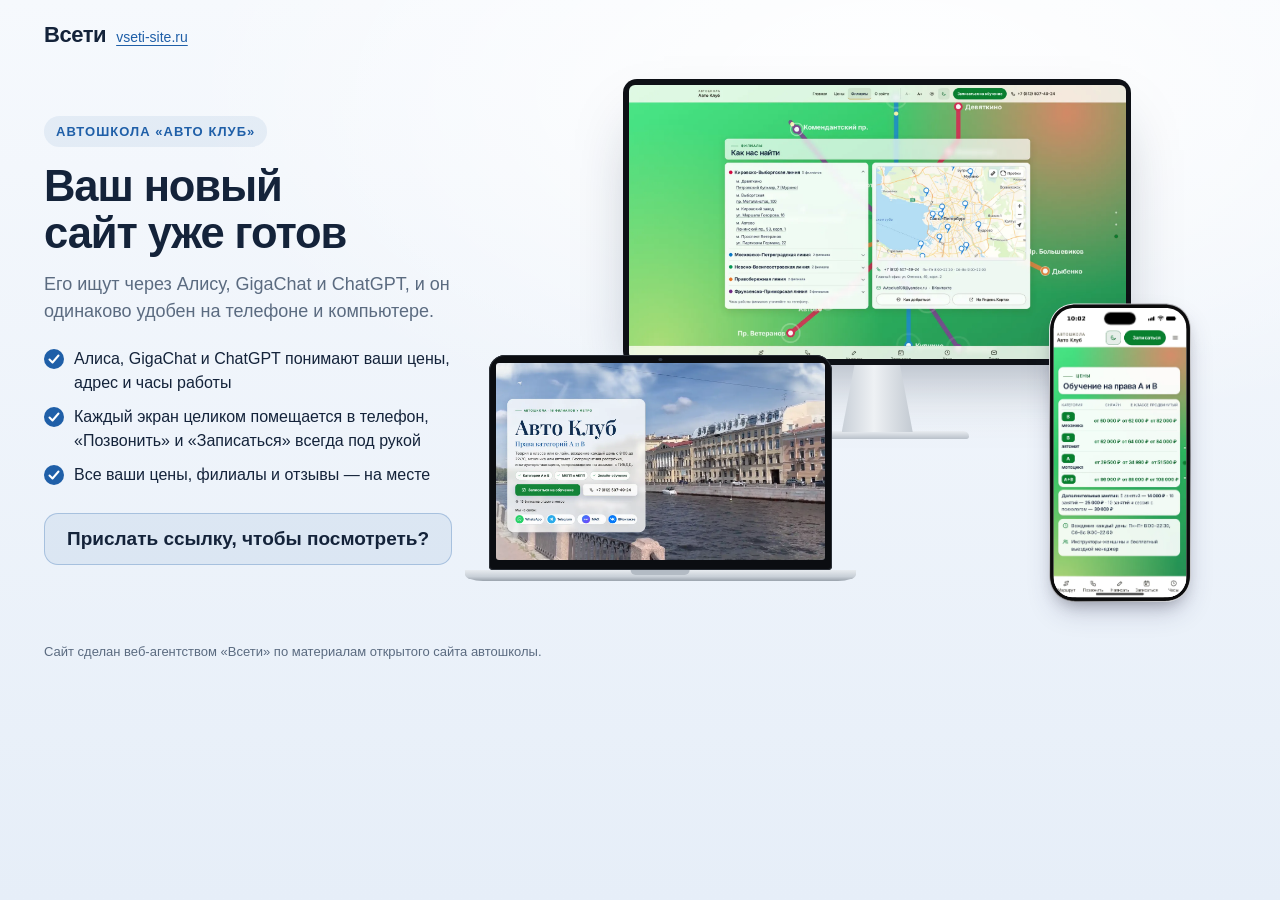
==== vitrina/index.html @ 93434e1e "Автошкола «Авто Клуб»: этап 1 — главная, цены, филиалы у метро (яркая версия)" ====
<!doctype html>
<html lang="ru">
<head>
<meta charset="utf-8">
<meta name="viewport" content="width=device-width, initial-scale=1">
<meta name="robots" content="noindex, nofollow">
<title>Новый сайт автошколы «Авто Клуб» — веб-агентство «Всети»</title>
<style>
@layer stageshow{:where(.ss-phone){position:relative}.ss-phone{flex-shrink:0;box-shadow:0 calc(var(--ps) * 40) calc(var(--ps) * 80) calc(var(--ps) * -16) #32325d40,0 calc(var(--ps) * 24) calc(var(--ps) * 48) calc(var(--ps) * -24) #0000004d}.ss-phone__glass{height:100%}.ss-phone__window{position:relative;overflow:hidden;isolation:isolate}.ss-phone:is([data-frame=pro],[data-frame=silver],[data-frame=bezel],[data-frame=clay],[data-frame=outline],[data-frame=bare]){--ss-phone-glass: #0b0b0c;--ss-phone-rim: #2c2c2d;--ss-phone-seam: #e0dfdc;--ss-phone-line: var(--ss-text-faint, #9a9a9d);background:none}.ss-phone__bands{position:absolute;inset:0;overflow:visible;pointer-events:none}.ss-phone:is([data-frame=pro],[data-frame=silver],[data-frame=bezel],[data-frame=clay],[data-frame=outline]) .ss-phone__glass{position:relative}.ss-phone[data-frame=pro]{--ss-phone-band-1: #e3e3e6;--ss-phone-band-2: #9a9ba0;--ss-phone-band-3: #cfd0d4;--ss-phone-band-4: #85868b;--ss-phone-band-5: #c9cacd}.ss-stage[data-theme=dark] .ss-phone[data-frame=pro],.ss-stage[data-theme=glass] .ss-phone[data-frame=pro][data-dark]{--ss-phone-band-1: #5b5c61;--ss-phone-band-2: #2b2c2f;--ss-phone-band-3: #48494d;--ss-phone-band-4: #232427;--ss-phone-band-5: #404145}.ss-phone[data-frame=silver]{--ss-phone-band-1: #f4f4f6;--ss-phone-band-2: #c9cacf;--ss-phone-band-3: #eeeef1;--ss-phone-band-4: #b9babf;--ss-phone-band-5: #e6e6ea}.ss-phone[data-frame=bezel]{--ss-phone-glass: #111113}.ss-phone[data-frame=clay]{--ss-phone-clay-top: color-mix(in srgb, var(--ss-phone-clay, #ecebe8), #fff 45%);--ss-phone-clay-bottom: color-mix(in srgb, var(--ss-phone-clay, #ecebe8), #000 6%);box-shadow:0 calc(var(--ps) * 30) calc(var(--ps) * 60) calc(var(--ps) * -12) #32325d33,0 calc(var(--ps) * 16) calc(var(--ps) * 32) calc(var(--ps) * -16) #00000029}.ss-stage[data-theme=dark] .ss-phone[data-frame=clay]{--ss-phone-clay-top: color-mix(in srgb, var(--ss-phone-clay, #2a2a2e), #fff 6%);--ss-phone-clay-bottom: var(--ss-phone-clay, #2a2a2e);--ss-phone-seam: #333338}.ss-phone[data-frame=outline]{box-shadow:none}.ss-stage[data-theme=blueprint] .ss-phone[data-frame=outline]{--ss-phone-line: var(--ss-line)}.ss-phone:not([data-frame=android],[data-frame=soft]) .ss-phone__status{height:62px;padding:0}.ss-phone:not([data-frame=android],[data-frame=soft]) .ss-phone__time{position:absolute;top:21.5px;left:0;width:138.5px;line-height:22px;text-align:center}.ss-phone:not([data-frame=android],[data-frame=soft]) .ss-phone__glyphs{position:absolute;top:25.33px;left:285.25px;align-items:flex-start;gap:8px}.ss-phone:not([data-frame=android],[data-frame=soft]) .ss-phone__signal{margin-top:1px}.ss-phone:not([data-frame=android],[data-frame=soft]) .ss-phone__battery{margin-top:.33px}.ss-phone[data-frame=photo]{position:relative;background:none}.ss-phone__photo{position:absolute;z-index:4;background:var(--ss-phone-photo-light, none) center / 100% 100% no-repeat;pointer-events:none}.ss-stage[data-theme=dark] .ss-phone__photo,.ss-phone[data-dark] .ss-phone__photo{background-image:var(--ss-phone-photo-dark, var(--ss-phone-photo-light, none))}.ss-phone[data-frame=android]{background:linear-gradient(150deg,#3a3b3f,#1d1e21 40%,#2f3034 70%,#1a1b1e)}.ss-phone[data-frame=android] .ss-phone__glass{background:#050505}.ss-phone[data-frame=android] .ss-phone__island{top:14px;width:24px;height:24px;border-radius:50%}.ss-phone[data-frame=android] .ss-phone__status{height:48px;padding:0 26px}.ss-phone[data-frame=android] .ss-phone__time{font-family:system-ui,sans-serif;font-size:15px;font-weight:500}.ss-phone[data-frame=android] .ss-phone__content[data-status]{padding-top:48px}.ss-phone[data-frame=android] .ss-phone__home{width:108px;height:4px}.ss-phone[data-frame=soft]{box-shadow:0 0 0 calc(var(--ps) * 1.5) #0a25400d,0 calc(var(--ps) * 30) calc(var(--ps) * 60) calc(var(--ps) * -12) #32325d2e,0 calc(var(--ps) * 18) calc(var(--ps) * 36) calc(var(--ps) * -18) #0000001f}.ss-phone[data-frame=soft] .ss-phone__glass{background:#f6f9fc;box-shadow:inset 0 calc(var(--ps) * -2.9) calc(var(--ps) * 7.2) #0a254038}.ss-stage[data-theme=dark] .ss-phone[data-frame=soft] .ss-phone__glass{background:#1c2433;box-shadow:inset 0 calc(var(--ps) * -2.9) calc(var(--ps) * 7.2) #00000073}.ss-phone__screen{--pt: 1px;position:absolute;top:0;left:0;display:flex;flex-direction:column;overflow:hidden;background:#fff;color:#000;font-family:-apple-system,system-ui,sans-serif;font-size:15px;letter-spacing:-.015em;transform-origin:0 0;-webkit-font-smoothing:antialiased}.ss-phone[data-dark] .ss-phone__screen{background:#000;color:#fff}.ss-phone__status{position:absolute;top:0;right:0;left:0;z-index:2;display:flex;align-items:center;justify-content:space-between;height:54px;padding:0 34px 0 52px;transition:color .3s ease;will-change:transform}.ss-phone__time{font-family:SF Pro Text,-apple-system,system-ui,sans-serif;font-variation-settings:"opsz" 17;font-size:17.67px;font-weight:590;letter-spacing:0}.ss-phone__island{position:absolute;top:var(--ss-island-top, 14px);left:50%;z-index:3;width:var(--ss-island-w, 95px);height:37px;border-radius:18.5px;background:#000;transform:translate(-50%)}.ss-phone__glyphs{display:flex;align-items:center;gap:8px}.ss-phone__glyph{display:block}.ss-phone__content{position:relative;flex:1;min-height:0}.ss-phone__content[data-status]{padding-top:62px}.ss-phone__content:not([data-status]){padding-top:44px}.ss-phone[data-frame=bare] .ss-phone__content{padding-right:8px;padding-left:8px}.ss-phone__home{position:absolute;bottom:8px;left:50%;z-index:2;width:144px;height:5px;border-radius:2.5px;background:currentColor;transform:translate(-50%);transition:color .3s ease;will-change:transform}.ss-lock{position:absolute;inset:0;color:#fff;text-align:center}.ss-lock__date{margin-top:66px;font-size:22px;font-weight:600;letter-spacing:-.01em;opacity:.85}.ss-lock__clock{margin-top:-4px;font-size:112px;font-weight:700;line-height:1;letter-spacing:-.035em;font-variant-numeric:tabular-nums;opacity:.92}.ss-lock__stack{position:absolute;right:0;bottom:118px;left:0;display:flex;flex-direction:column;gap:8px;text-align:left}.ss-lock__stack[data-at=top]{top:290px;bottom:auto}.ss-lock__controls{position:absolute;right:46px;bottom:48px;left:46px;display:flex;justify-content:space-between}.ss-lock__control{display:grid;place-items:center;width:50px;height:50px;border-radius:50%;background:#0a0c1842;backdrop-filter:blur(24px) saturate(1.3);color:#fff}.ss-notification{display:flex;align-items:center;gap:13px;margin:0 18px;padding:14px 17px 14px 14px;border-radius:23px;background:#fcfcfdc2;backdrop-filter:blur(30px) saturate(1.25);box-shadow:0 4px 24px #0000000f;color:#000;text-align:left}.ss-notification[data-banner]{position:absolute;top:56px;right:0;left:0;z-index:2;animation:ss-banner-in .52s cubic-bezier(.2,.9,.25,1) both}@keyframes ss-banner-in{0%{transform:translateY(-110px)}}.ss-notification__icon{display:grid;flex-shrink:0;place-items:center;width:38px;height:38px;overflow:hidden;border-radius:9px;background:var(--ss-accent);color:#fff}.ss-notification__icon:has(>img){background:none}.ss-notification__icon>img{display:block;width:100%;height:100%}.ss-notification__text{display:flex;flex:1;flex-direction:column;min-width:0;font-size:15px;line-height:18px;letter-spacing:-.016em}.ss-notification__head{display:flex;align-items:baseline;gap:8px}.ss-notification__title{flex:1;min-width:0;overflow:hidden;font-weight:600;white-space:nowrap;text-overflow:ellipsis}.ss-notification__time{flex-shrink:0;font-size:12px;letter-spacing:-.005em;color:#3c3c4399}.ss-notification__body{display:-webkit-box;overflow:hidden;-webkit-line-clamp:3;-webkit-box-orient:vertical}.ss-lock[data-size=satellite] .ss-lock__stack{top:232px;bottom:auto}.ss-lock[data-size=satellite][data-clock=off] .ss-lock__stack{top:74px}.ss-notification{will-change:transform}.ss-phone:not([data-dark]) .ss-notification{background:#ffffffeb;box-shadow:0 0 0 .5px #00000014,0 8px 24px #0000001f}.ss-phone__time-bar{display:inline-block;width:30px;height:7px;border-radius:4px;background:currentColor;opacity:.5}}
:root{--ink:#14233a;--muted:#5b6b80;--accent:#1f5fa8;--sand:#ffc94d;--bg1:#f6f9fd;--bg2:#e6eef8}
*{box-sizing:border-box}
html,body{margin:0}
body{font:16px/1.5 -apple-system,"Segoe UI",Roboto,Arial,sans-serif;color:var(--ink);background:radial-gradient(1200px 600px at 70% 10%,#ffffff 0,rgba(255,255,255,0) 60%),linear-gradient(180deg,var(--bg1),var(--bg2));min-height:100vh}
a{color:inherit}
.top{display:flex;align-items:center;justify-content:space-between;max-width:1240px;margin:0 auto;padding:18px 24px}
.brand{display:flex;align-items:baseline;gap:10px;text-decoration:none}
.brand b{font-size:22px;letter-spacing:-.02em}
.brand span{font-size:14px;color:var(--accent);text-decoration:underline;text-underline-offset:3px}
.hero{max-width:1240px;margin:0 auto;padding:10px 24px 40px;display:grid;grid-template-columns:minmax(0,.82fr) minmax(0,1.5fr);gap:36px;align-items:center}
.eyebrow{display:inline-block;font-size:13px;font-weight:600;letter-spacing:.08em;text-transform:uppercase;color:var(--accent);background:rgba(31,95,168,.08);padding:6px 12px;border-radius:999px}
h1{text-wrap:balance;font-size:clamp(30px,3.4vw,48px);line-height:1.08;letter-spacing:-.025em;margin:16px 0 14px}
.lead{font-size:18px;color:var(--muted);margin:0 0 22px;max-width:30em}
.pts{list-style:none;padding:0;margin:0 0 26px;display:grid;gap:10px}
.pts li{display:flex;gap:10px;align-items:flex-start}
.pts li::before{content:"";flex:none;width:20px;height:20px;margin-top:2px;border-radius:50%;background:var(--accent) url("data:image/svg+xml,%3Csvg xmlns='http://www.w3.org/2000/svg' viewBox='0 0 20 20'%3E%3Cpath d='M5.5 10.5l3 3 6-7' fill='none' stroke='%23fff' stroke-width='2' stroke-linecap='round' stroke-linejoin='round'/%3E%3C/svg%3E") center/100% no-repeat}
.cta{display:flex;flex-wrap:wrap;gap:14px;align-items:center}
.btn{display:inline-flex;align-items:center;gap:8px;min-height:52px;padding:0 26px;border-radius:14px;background:var(--accent);color:#fff;font-weight:600;text-decoration:none;box-shadow:0 10px 24px rgba(31,95,168,.28)}
.btn:hover{background:#174a86}
.ask{margin:0;display:inline-flex;align-items:center;min-height:52px;padding:12px 22px;line-height:1.3;border-radius:14px;background:rgba(31,95,168,.08);border:1.5px solid rgba(31,95,168,.28);color:var(--ink);font-size:19px;font-weight:600}
/* сцена с устройствами */
.stage{position:relative;width:100%;aspect-ratio:16/11.2}
.dv{position:absolute}
.dv img{display:block;width:100%;height:100%;object-fit:cover;object-position:center top}
.mon{left:18%;top:0;width:68%}
.mon .scr{aspect-ratio:16/9;padding:1.1%;background:#0e1116;border-radius:14px;box-shadow:0 30px 60px -20px rgba(20,35,58,.35)}
.mon .scr img{border-radius:6px}
.mon .neck{width:14%;aspect-ratio:1/.95;margin:0 auto;background:linear-gradient(90deg,#c9d0d8,#eef1f4 45%,#c3cad2);clip-path:polygon(18% 0,82% 0,100% 100%,0 100%)}
.mon .foot{width:36%;aspect-ratio:36/1.5;margin:-1px auto 0;border-radius:6px 6px 3px 3px;background:linear-gradient(180deg,#e9edf1,#b9c1ca);box-shadow:0 12px 20px -8px rgba(20,35,58,.4)}
.lap{left:0;bottom:4%;width:46%}
.lap .scr{aspect-ratio:16/10;padding:2.2% 2.2% 3%;background:#0b0d11;border-radius:16px 16px 4px 4px;position:relative;box-shadow:0 0 0 1px #2a2f37 inset}
.lap .scr::before{content:"";position:absolute;top:1%;left:50%;width:.9%;aspect-ratio:1;border-radius:50%;background:#2b3442;transform:translateX(-50%)}
.lap .scr img{border-radius:3px}
.lap .base{position:relative;height:0;padding-bottom:3.2%;margin:0 -7%;background:linear-gradient(180deg,#e7ebef 0,#c8cfd7 60%,#9aa3ad 100%);border-radius:0 0 18px 18px/0 0 60% 60%;box-shadow:0 22px 30px -14px rgba(20,35,58,.45)}
.lap .base::after{content:"";position:absolute;top:0;left:50%;width:15%;height:40%;transform:translateX(-50%);background:#b3bbc4;border-radius:0 0 8px 8px}
.tab{right:1.5%;bottom:3%;width:23%}
.tab .scr{aspect-ratio:820/1180;padding:4.5%;background:#121419;border-radius:22px;box-shadow:0 0 0 2px #c7ced6,0 28px 50px -18px rgba(20,35,58,.45)}
.tab .scr img{border-radius:10px}
.ph{right:6%;bottom:0;width:340px;transform-origin:100% 100%}
.ph-shot{display:block;width:100%;height:auto}
.note{max-width:1240px;margin:0 auto;padding:0 24px 34px;color:var(--muted);font-size:13px}
@media (max-width:600px){
  .stage{aspect-ratio:16/9.8}
  .mon{display:none}
  .lap{left:6%;width:64%;bottom:6%}
  .ph{right:5%}
}
@media (max-width:900px){
  .hero{grid-template-columns:1fr;gap:26px;padding-top:0}
  .stage{order:-1}
  .lead{font-size:16.5px}
}
</style>
</head>
<body>
<header class="top"><a class="brand" href="https://vseti-site.ru/" target="_blank" rel="noopener"><b>Всети</b><span>vseti-site.ru</span></a></header>
<main class="hero">
  <div class="txt">
    <span class="eyebrow">Автошкола «Авто Клуб»</span>
    <h1>Ваш новый сайт уже готов</h1>
    <p class="lead">Его ищут через Алису, GigaChat и ChatGPT, и он одинаково удобен на телефоне и компьютере.</p>
    <ul class="pts">
      <li>Алиса, GigaChat и ChatGPT понимают ваши цены, адрес и часы работы</li>
      <li>Каждый экран целиком помещается в телефон, «Позвонить» и «Записаться» всегда под рукой</li>
      <li>Все ваши цены, филиалы и отзывы — на месте</li>
    </ul>
    <div class="cta">
      <p class="ask">Прислать ссылку, чтобы посмотреть?</p>
    </div>
  </div>
  <div class="stage" id="stage" aria-label="Новый сайт на компьютере, ноутбуке и телефоне">
    <div class="dv mon"><div class="scr"><img src="img/monitor.webp?v=2" alt="" width="1600" height="900"></div><div class="neck"></div><div class="foot"></div></div>
    <div class="dv lap"><div class="scr"><img src="img/laptop.webp?v=2" alt="" width="1280" height="800"></div><div class="base"></div></div>
    <div class="dv ph" id="ph"><div class="ss-phone z-phone" data-frame="pro" style="width: 340px; height: 714.953px; padding: 2.38318px; border-radius: 61.1682px; --ps: 0.794392523364486px;"><svg class="ss-phone__bands" width="100%" height="100%" aria-hidden="true"><defs><linearGradient id="ph-band" x1="0.2" y1="0" x2="0.8" y2="1"><stop offset="0" style="stop-color: var(--ss-phone-band-1);"></stop><stop offset="0.22" style="stop-color: var(--ss-phone-band-2);"></stop><stop offset="0.48" style="stop-color: var(--ss-phone-band-3);"></stop><stop offset="0.74" style="stop-color: var(--ss-phone-band-4);"></stop><stop offset="1" style="stop-color: var(--ss-phone-band-5);"></stop></linearGradient><linearGradient id="ph-clay" x1="0" y1="0" x2="0" y2="1"><stop offset="0" style="stop-color: var(--ss-phone-clay-top);"></stop><stop offset="1" style="stop-color: var(--ss-phone-clay-bottom);"></stop></linearGradient></defs><g transform="translate(10.327102803738317 10.327102803738317)" stroke-linejoin="round"><path d="M262.94 0.00L267.09 0.06L270.49 0.24L273.65 0.53L276.65 0.94L279.51 1.47L282.27 2.11L284.93 2.87L287.50 3.74L289.97 4.72L292.36 5.81L294.65 7.02L296.85 8.33L298.96 9.75L300.98 11.27L302.90 12.90L304.72 14.62L306.45 16.45L308.08 18.37L309.60 20.38L311.02 22.49L312.33 24.70L313.53 26.99L314.63 29.37L315.61 31.85L316.48 34.41L317.24 37.07L317.88 39.83L318.41 42.70L318.82 45.69L319.11 48.85L319.29 52.25L319.35 56.40L319.35 637.90L319.29 642.04L319.11 645.45L318.82 648.60L318.41 651.60L317.88 654.47L317.24 657.23L316.48 659.89L315.61 662.45L314.63 664.92L313.53 667.31L312.33 669.60L311.02 671.80L309.60 673.91L308.08 675.93L306.45 677.85L304.72 679.68L302.90 681.40L300.98 683.03L298.96 684.55L296.85 685.97L294.65 687.28L292.36 688.49L289.97 689.58L287.50 690.56L284.93 691.43L282.27 692.19L279.51 692.83L276.65 693.36L273.65 693.77L270.49 694.06L267.09 694.24L262.94 694.30L56.40 694.30L52.25 694.24L48.85 694.06L45.69 693.77L42.70 693.36L39.83 692.83L37.07 692.19L34.41 691.43L31.85 690.56L29.37 689.58L26.99 688.49L24.70 687.28L22.49 685.97L20.38 684.55L18.37 683.03L16.45 681.40L14.62 679.68L12.90 677.85L11.27 675.93L9.75 673.91L8.33 671.80L7.02 669.60L5.81 667.31L4.72 664.92L3.74 662.45L2.87 659.89L2.11 657.23L1.47 654.47L0.94 651.60L0.53 648.60L0.24 645.45L0.06 642.04L0.00 637.90L0.00 56.40L0.06 52.25L0.24 48.85L0.53 45.69L0.94 42.70L1.47 39.83L2.11 37.07L2.87 34.41L3.74 31.85L4.72 29.37L5.81 26.99L7.02 24.70L8.33 22.49L9.75 20.38L11.27 18.37L12.90 16.45L14.62 14.62L16.45 12.90L18.37 11.27L20.38 9.75L22.49 8.33L24.70 7.02L26.99 5.81L29.37 4.72L31.85 3.74L34.41 2.87L37.07 2.11L39.83 1.47L42.70 0.94L45.69 0.53L48.85 0.24L52.25 0.06L56.40 0.00Z" fill="none" stroke-width="20.654205607476634" stroke="url(#ph-band)"></path><path d="M262.94 0.00L267.09 0.06L270.49 0.24L273.65 0.53L276.65 0.94L279.51 1.47L282.27 2.11L284.93 2.87L287.50 3.74L289.97 4.72L292.36 5.81L294.65 7.02L296.85 8.33L298.96 9.75L300.98 11.27L302.90 12.90L304.72 14.62L306.45 16.45L308.08 18.37L309.60 20.38L311.02 22.49L312.33 24.70L313.53 26.99L314.63 29.37L315.61 31.85L316.48 34.41L317.24 37.07L317.88 39.83L318.41 42.70L318.82 45.69L319.11 48.85L319.29 52.25L319.35 56.40L319.35 637.90L319.29 642.04L319.11 645.45L318.82 648.60L318.41 651.60L317.88 654.47L317.24 657.23L316.48 659.89L315.61 662.45L314.63 664.92L313.53 667.31L312.33 669.60L311.02 671.80L309.60 673.91L308.08 675.93L306.45 677.85L304.72 679.68L302.90 681.40L300.98 683.03L298.96 684.55L296.85 685.97L294.65 687.28L292.36 688.49L289.97 689.58L287.50 690.56L284.93 691.43L282.27 692.19L279.51 692.83L276.65 693.36L273.65 693.77L270.49 694.06L267.09 694.24L262.94 694.30L56.40 694.30L52.25 694.24L48.85 694.06L45.69 693.77L42.70 693.36L39.83 692.83L37.07 692.19L34.41 691.43L31.85 690.56L29.37 689.58L26.99 688.49L24.70 687.28L22.49 685.97L20.38 684.55L18.37 683.03L16.45 681.40L14.62 679.68L12.90 677.85L11.27 675.93L9.75 673.91L8.33 671.80L7.02 669.60L5.81 667.31L4.72 664.92L3.74 662.45L2.87 659.89L2.11 657.23L1.47 654.47L0.94 651.60L0.53 648.60L0.24 645.45L0.06 642.04L0.00 637.90L0.00 56.40L0.06 52.25L0.24 48.85L0.53 45.69L0.94 42.70L1.47 39.83L2.11 37.07L2.87 34.41L3.74 31.85L4.72 29.37L5.81 26.99L7.02 24.70L8.33 22.49L9.75 20.38L11.27 18.37L12.90 16.45L14.62 14.62L16.45 12.90L18.37 11.27L20.38 9.75L22.49 8.33L24.70 7.02L26.99 5.81L29.37 4.72L31.85 3.74L34.41 2.87L37.07 2.11L39.83 1.47L42.70 0.94L45.69 0.53L48.85 0.24L52.25 0.06L56.40 0.00Z" fill="none" stroke-width="15.88785046728972" style="stroke: var(--ss-phone-rim);"></path><path d="M262.94 0.00L267.09 0.06L270.49 0.24L273.65 0.53L276.65 0.94L279.51 1.47L282.27 2.11L284.93 2.87L287.50 3.74L289.97 4.72L292.36 5.81L294.65 7.02L296.85 8.33L298.96 9.75L300.98 11.27L302.90 12.90L304.72 14.62L306.45 16.45L308.08 18.37L309.60 20.38L311.02 22.49L312.33 24.70L313.53 26.99L314.63 29.37L315.61 31.85L316.48 34.41L317.24 37.07L317.88 39.83L318.41 42.70L318.82 45.69L319.11 48.85L319.29 52.25L319.35 56.40L319.35 637.90L319.29 642.04L319.11 645.45L318.82 648.60L318.41 651.60L317.88 654.47L317.24 657.23L316.48 659.89L315.61 662.45L314.63 664.92L313.53 667.31L312.33 669.60L311.02 671.80L309.60 673.91L308.08 675.93L306.45 677.85L304.72 679.68L302.90 681.40L300.98 683.03L298.96 684.55L296.85 685.97L294.65 687.28L292.36 688.49L289.97 689.58L287.50 690.56L284.93 691.43L282.27 692.19L279.51 692.83L276.65 693.36L273.65 693.77L270.49 694.06L267.09 694.24L262.94 694.30L56.40 694.30L52.25 694.24L48.85 694.06L45.69 693.77L42.70 693.36L39.83 692.83L37.07 692.19L34.41 691.43L31.85 690.56L29.37 689.58L26.99 688.49L24.70 687.28L22.49 685.97L20.38 684.55L18.37 683.03L16.45 681.40L14.62 679.68L12.90 677.85L11.27 675.93L9.75 673.91L8.33 671.80L7.02 669.60L5.81 667.31L4.72 664.92L3.74 662.45L2.87 659.89L2.11 657.23L1.47 654.47L0.94 651.60L0.53 648.60L0.24 645.45L0.06 642.04L0.00 637.90L0.00 56.40L0.06 52.25L0.24 48.85L0.53 45.69L0.94 42.70L1.47 39.83L2.11 37.07L2.87 34.41L3.74 31.85L4.72 29.37L5.81 26.99L7.02 24.70L8.33 22.49L9.75 20.38L11.27 18.37L12.90 16.45L14.62 14.62L16.45 12.90L18.37 11.27L20.38 9.75L22.49 8.33L24.70 7.02L26.99 5.81L29.37 4.72L31.85 3.74L34.41 2.87L37.07 2.11L39.83 1.47L42.70 0.94L45.69 0.53L48.85 0.24L52.25 0.06L56.40 0.00Z" fill="none" stroke-width="14.69626168224299" style="stroke: var(--ss-phone-glass);"></path></g></svg><div class="ss-phone__glass" style="padding: 7.94393px; border-radius: 58.785px;"><div class="ss-phone__window" style="width: 319.346px; height: 694.299px; clip-path: path(&quot;M 262.94 0 L 267.09 0.06 L 270.49 0.24 L 273.65 0.53 L 276.65 0.94 L 279.51 1.47 L 282.27 2.11 L 284.93 2.87 L 287.5 3.74 L 289.97 4.72 L 292.36 5.81 L 294.65 7.02 L 296.85 8.33 L 298.96 9.75 L 300.98 11.27 L 302.9 12.9 L 304.72 14.62 L 306.45 16.45 L 308.08 18.37 L 309.6 20.38 L 311.02 22.49 L 312.33 24.7 L 313.53 26.99 L 314.63 29.37 L 315.61 31.85 L 316.48 34.41 L 317.24 37.07 L 317.88 39.83 L 318.41 42.7 L 318.82 45.69 L 319.11 48.85 L 319.29 52.25 L 319.35 56.4 L 319.35 637.9 L 319.29 642.04 L 319.11 645.45 L 318.82 648.6 L 318.41 651.6 L 317.88 654.47 L 317.24 657.23 L 316.48 659.89 L 315.61 662.45 L 314.63 664.92 L 313.53 667.31 L 312.33 669.6 L 311.02 671.8 L 309.6 673.91 L 308.08 675.93 L 306.45 677.85 L 304.72 679.68 L 302.9 681.4 L 300.98 683.03 L 298.96 684.55 L 296.85 685.97 L 294.65 687.28 L 292.36 688.49 L 289.97 689.58 L 287.5 690.56 L 284.93 691.43 L 282.27 692.19 L 279.51 692.83 L 276.65 693.36 L 273.65 693.77 L 270.49 694.06 L 267.09 694.24 L 262.94 694.3 L 56.4 694.3 L 52.25 694.24 L 48.85 694.06 L 45.69 693.77 L 42.7 693.36 L 39.83 692.83 L 37.07 692.19 L 34.41 691.43 L 31.85 690.56 L 29.37 689.58 L 26.99 688.49 L 24.7 687.28 L 22.49 685.97 L 20.38 684.55 L 18.37 683.03 L 16.45 681.4 L 14.62 679.68 L 12.9 677.85 L 11.27 675.93 L 9.75 673.91 L 8.33 671.8 L 7.02 669.6 L 5.81 667.31 L 4.72 664.92 L 3.74 662.45 L 2.87 659.89 L 2.11 657.23 L 1.47 654.47 L 0.94 651.6 L 0.53 648.6 L 0.24 645.45 L 0.06 642.04 L 0 637.9 L 0 56.4 L 0.06 52.25 L 0.24 48.85 L 0.53 45.69 L 0.94 42.7 L 1.47 39.83 L 2.11 37.07 L 2.87 34.41 L 3.74 31.85 L 4.72 29.37 L 5.81 26.99 L 7.02 24.7 L 8.33 22.49 L 9.75 20.38 L 11.27 18.37 L 12.9 16.45 L 14.62 14.62 L 16.45 12.9 L 18.37 11.27 L 20.38 9.75 L 22.49 8.33 L 24.7 7.02 L 26.99 5.81 L 29.37 4.72 L 31.85 3.74 L 34.41 2.87 L 37.07 2.11 L 39.83 1.47 L 42.7 0.94 L 45.69 0.53 L 48.85 0.24 L 52.25 0.06 L 56.4 0 Z&quot;);"><div class="ss-phone__screen" style="width: 402px; height: 874px; transform: scale(0.794393); --ss-screen-r: 64px;"><div class="ss-phone__status"><span class="ss-phone__time">10:02</span><span class="ss-phone__glyphs"><svg viewBox="0 0 20.33 13.67" width="20.33" height="13.67" class="ss-phone__glyph ss-phone__signal"><rect x="0" y="7.34" width="3.333" height="6.33" rx="1.667" fill="currentColor"></rect><rect x="5.667" y="5" width="3.333" height="8.67" rx="1.667" fill="currentColor"></rect><rect x="11.334" y="2.67" width="3.333" height="11" rx="1.667" fill="currentColor"></rect><rect x="17.000999999999998" y="0" width="3.333" height="13.67" rx="1.667" fill="currentColor"></rect></svg><svg viewBox="0 0 19.33 14.33" width="19.33" height="14.33" class="ss-phone__glyph ss-phone__wifi"><path fill-rule="evenodd" fill="currentColor" d="M0.415933 5.54283C0.902185 6.04412 1.66017 5.95818 2.27513 5.41393C4.30595 3.58064 6.83731 2.63535 9.66901 2.63535C12.5007 2.63535 15.0464 3.60928 17.0629 5.41393C17.6636 5.97251 18.4215 6.0298 18.9221 5.54283C19.4226 5.02722 19.4942 4.2538 18.9793 3.70954C16.8341 1.51819 13.3302 0 9.66901 0C6.00783 0 2.48965 1.53251 0.358727 3.72387C-0.156127 4.2538 -0.0989213 5.02722 0.415933 5.55715L0.415933 5.54283ZM3.94841 9.13779C4.50617 9.68205 5.22124 9.62476 5.85051 9.10915C6.88022 8.29276 8.25316 7.73418 9.66901 7.7485C11.0706 7.7485 12.4435 8.29276 13.4875 9.12347C14.1168 9.63908 14.8605 9.66773 15.4039 9.12347C15.9331 8.57921 16.0189 7.7485 15.4611 7.23289C14.0739 5.98683 11.9859 5.11315 9.68332 5.11315C7.38077 5.11315 5.27845 5.98683 3.9055 7.23289C3.41925 7.69121 3.31914 8.47896 3.96271 9.13779L3.94841 9.13779ZM8.72511 13.8929C9.34008 14.4801 9.98365 14.4801 10.5986 13.8929L11.757 12.7757C12.372 12.1742 12.5007 11.4151 11.7999 10.8995C11.2136 10.4841 10.4699 10.212 9.66901 10.212C8.86813 10.212 8.11015 10.4841 7.53809 10.9138C6.83731 11.4151 6.98033 12.1885 7.59529 12.7757L8.73942 13.8929L8.72511 13.8929Z"></path></svg><svg viewBox="0 0 29.33 13.67" width="29.33" height="13.67" class="ss-phone__glyph ss-phone__battery"><path fill="currentColor" d="M0 6.4C0 4.15979 0 3.03969 0.435974 2.18404C0.819467 1.43139 1.43139 0.819467 2.18404 0.435974C3.03969 0 4.15979 0 6.4 0L19.933 0C22.1732 0 23.2933 0 24.149 0.435974C24.9016 0.819467 25.5135 1.43139 25.897 2.18404C26.333 3.03969 26.333 4.15979 26.333 6.4L26.333 7.26666C26.333 9.50687 26.333 10.627 25.897 11.4826C25.5135 12.2353 24.9016 12.8472 24.149 13.2307C23.2933 13.6667 22.1732 13.6667 19.933 13.6667L6.4 13.6667C4.15979 13.6667 3.03969 13.6667 2.18404 13.2307C1.43139 12.8472 0.819467 12.2353 0.435974 11.4826C0 10.627 0 9.50687 0 7.26666L0 6.4Z"></path><path fill-rule="evenodd" fill="currentColor" transform="translate(27.33 4.33)" d="M0 0L0 5C0.601505 4.8625 2 3.75 2 2.5C2 1.25 0.601505 0.1375 0 0Z"></path></svg></span></div><span class="ss-phone__island"></span><div class="ss-phone__content" data-status="true"><img class="ph-shot" src="img/phone.webp?v=2" alt="Новый сайт автошколы «Авто Клуб» на телефоне" width="393" height="790"></div><span class="ss-phone__home"></span></div></div></div></div></div>
  </div>
</main>
<p class="note">Сайт сделан веб-агентством «Всети» по материалам открытого сайта автошколы.</p>
<script>
(function(){var st=document.getElementById('stage'),ph=document.getElementById('ph');
function fit(){var k=st.clientWidth*(innerWidth<=600?0.27:0.19)/340;ph.style.transform='scale('+k+')';}
fit();addEventListener('resize',fit);})();
</script>
</body>
</html>
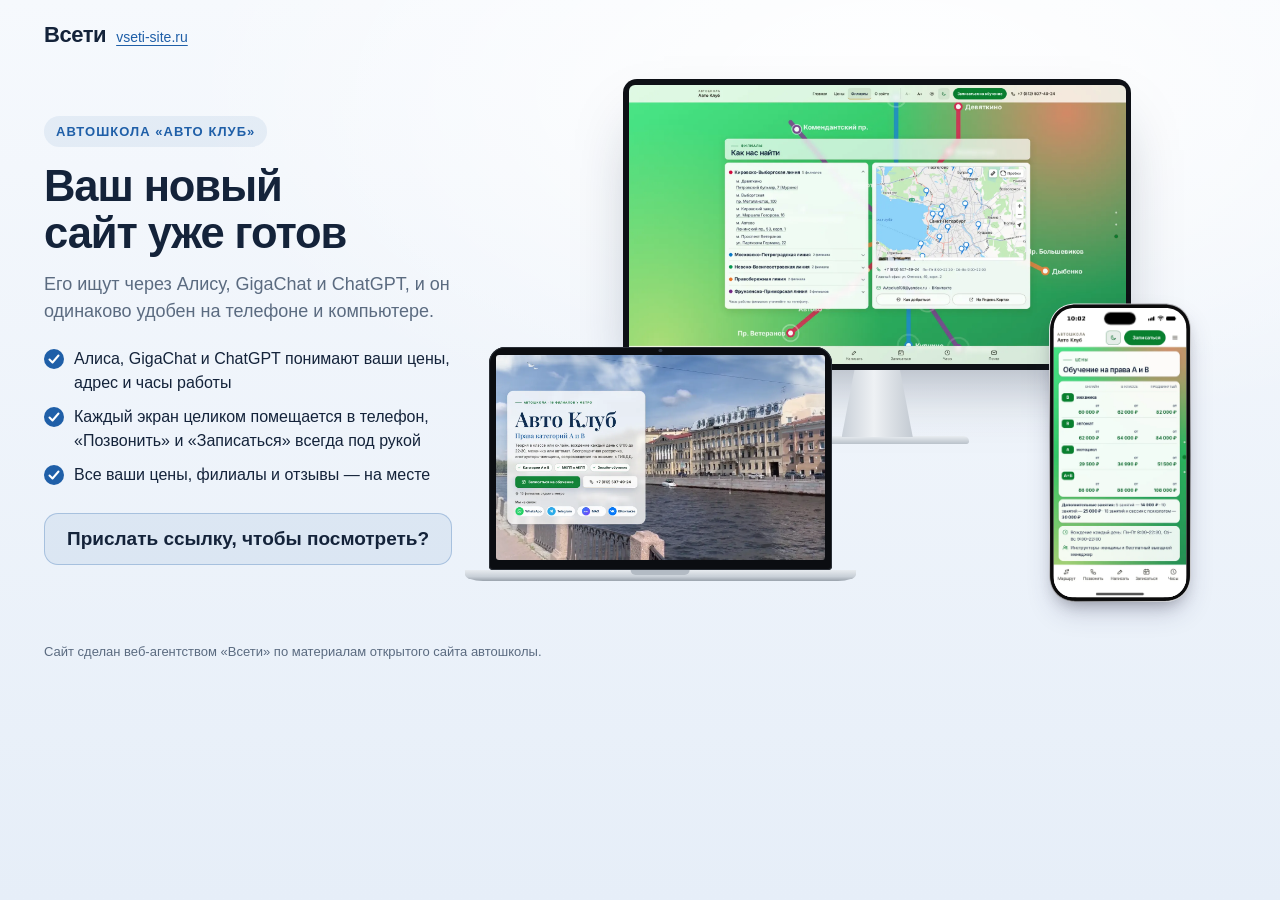
==== commit cb0752fc: "Текст не выходит за плашки: название первого экрана подгоняется под плашку, витрина показывает экран" ====
--- a/vitrina/index.html
+++ b/vitrina/index.html
@@ -31,13 +31,14 @@
 .stage{position:relative;width:100%;aspect-ratio:16/11.2}
 .dv{position:absolute}
 .dv img{display:block;width:100%;height:100%;object-fit:cover;object-position:center top}
+.mon .scr img,.lap .scr img{height:auto}
 .mon{left:18%;top:0;width:68%}
-.mon .scr{aspect-ratio:16/9;padding:1.1%;background:#0e1116;border-radius:14px;box-shadow:0 30px 60px -20px rgba(20,35,58,.35)}
+.mon .scr{padding:1.1%;background:#0e1116;border-radius:14px;box-shadow:0 30px 60px -20px rgba(20,35,58,.35)}
 .mon .scr img{border-radius:6px}
 .mon .neck{width:14%;aspect-ratio:1/.95;margin:0 auto;background:linear-gradient(90deg,#c9d0d8,#eef1f4 45%,#c3cad2);clip-path:polygon(18% 0,82% 0,100% 100%,0 100%)}
 .mon .foot{width:36%;aspect-ratio:36/1.5;margin:-1px auto 0;border-radius:6px 6px 3px 3px;background:linear-gradient(180deg,#e9edf1,#b9c1ca);box-shadow:0 12px 20px -8px rgba(20,35,58,.4)}
 .lap{left:0;bottom:4%;width:46%}
-.lap .scr{aspect-ratio:16/10;padding:2.2% 2.2% 3%;background:#0b0d11;border-radius:16px 16px 4px 4px;position:relative;box-shadow:0 0 0 1px #2a2f37 inset}
+.lap .scr{padding:2.2% 2.2% 3%;background:#0b0d11;border-radius:16px 16px 4px 4px;position:relative;box-shadow:0 0 0 1px #2a2f37 inset}
 .lap .scr::before{content:"";position:absolute;top:1%;left:50%;width:.9%;aspect-ratio:1;border-radius:50%;background:#2b3442;transform:translateX(-50%)}
 .lap .scr img{border-radius:3px}
 .lap .base{position:relative;height:0;padding-bottom:3.2%;margin:0 -7%;background:linear-gradient(180deg,#e7ebef 0,#c8cfd7 60%,#9aa3ad 100%);border-radius:0 0 18px 18px/0 0 60% 60%;box-shadow:0 22px 30px -14px rgba(20,35,58,.45)}
@@ -80,7 +81,7 @@
   <div class="stage" id="stage" aria-label="Новый сайт на компьютере, ноутбуке и телефоне">
     <div class="dv mon"><div class="scr"><img src="img/monitor.webp?v=2" alt="" width="1600" height="900"></div><div class="neck"></div><div class="foot"></div></div>
     <div class="dv lap"><div class="scr"><img src="img/laptop.webp?v=2" alt="" width="1280" height="800"></div><div class="base"></div></div>
-    <div class="dv ph" id="ph"><div class="ss-phone z-phone" data-frame="pro" style="width: 340px; height: 714.953px; padding: 2.38318px; border-radius: 61.1682px; --ps: 0.794392523364486px;"><svg class="ss-phone__bands" width="100%" height="100%" aria-hidden="true"><defs><linearGradient id="ph-band" x1="0.2" y1="0" x2="0.8" y2="1"><stop offset="0" style="stop-color: var(--ss-phone-band-1);"></stop><stop offset="0.22" style="stop-color: var(--ss-phone-band-2);"></stop><stop offset="0.48" style="stop-color: var(--ss-phone-band-3);"></stop><stop offset="0.74" style="stop-color: var(--ss-phone-band-4);"></stop><stop offset="1" style="stop-color: var(--ss-phone-band-5);"></stop></linearGradient><linearGradient id="ph-clay" x1="0" y1="0" x2="0" y2="1"><stop offset="0" style="stop-color: var(--ss-phone-clay-top);"></stop><stop offset="1" style="stop-color: var(--ss-phone-clay-bottom);"></stop></linearGradient></defs><g transform="translate(10.327102803738317 10.327102803738317)" stroke-linejoin="round"><path d="M262.94 0.00L267.09 0.06L270.49 0.24L273.65 0.53L276.65 0.94L279.51 1.47L282.27 2.11L284.93 2.87L287.50 3.74L289.97 4.72L292.36 5.81L294.65 7.02L296.85 8.33L298.96 9.75L300.98 11.27L302.90 12.90L304.72 14.62L306.45 16.45L308.08 18.37L309.60 20.38L311.02 22.49L312.33 24.70L313.53 26.99L314.63 29.37L315.61 31.85L316.48 34.41L317.24 37.07L317.88 39.83L318.41 42.70L318.82 45.69L319.11 48.85L319.29 52.25L319.35 56.40L319.35 637.90L319.29 642.04L319.11 645.45L318.82 648.60L318.41 651.60L317.88 654.47L317.24 657.23L316.48 659.89L315.61 662.45L314.63 664.92L313.53 667.31L312.33 669.60L311.02 671.80L309.60 673.91L308.08 675.93L306.45 677.85L304.72 679.68L302.90 681.40L300.98 683.03L298.96 684.55L296.85 685.97L294.65 687.28L292.36 688.49L289.97 689.58L287.50 690.56L284.93 691.43L282.27 692.19L279.51 692.83L276.65 693.36L273.65 693.77L270.49 694.06L267.09 694.24L262.94 694.30L56.40 694.30L52.25 694.24L48.85 694.06L45.69 693.77L42.70 693.36L39.83 692.83L37.07 692.19L34.41 691.43L31.85 690.56L29.37 689.58L26.99 688.49L24.70 687.28L22.49 685.97L20.38 684.55L18.37 683.03L16.45 681.40L14.62 679.68L12.90 677.85L11.27 675.93L9.75 673.91L8.33 671.80L7.02 669.60L5.81 667.31L4.72 664.92L3.74 662.45L2.87 659.89L2.11 657.23L1.47 654.47L0.94 651.60L0.53 648.60L0.24 645.45L0.06 642.04L0.00 637.90L0.00 56.40L0.06 52.25L0.24 48.85L0.53 45.69L0.94 42.70L1.47 39.83L2.11 37.07L2.87 34.41L3.74 31.85L4.72 29.37L5.81 26.99L7.02 24.70L8.33 22.49L9.75 20.38L11.27 18.37L12.90 16.45L14.62 14.62L16.45 12.90L18.37 11.27L20.38 9.75L22.49 8.33L24.70 7.02L26.99 5.81L29.37 4.72L31.85 3.74L34.41 2.87L37.07 2.11L39.83 1.47L42.70 0.94L45.69 0.53L48.85 0.24L52.25 0.06L56.40 0.00Z" fill="none" stroke-width="20.654205607476634" stroke="url(#ph-band)"></path><path d="M262.94 0.00L267.09 0.06L270.49 0.24L273.65 0.53L276.65 0.94L279.51 1.47L282.27 2.11L284.93 2.87L287.50 3.74L289.97 4.72L292.36 5.81L294.65 7.02L296.85 8.33L298.96 9.75L300.98 11.27L302.90 12.90L304.72 14.62L306.45 16.45L308.08 18.37L309.60 20.38L311.02 22.49L312.33 24.70L313.53 26.99L314.63 29.37L315.61 31.85L316.48 34.41L317.24 37.07L317.88 39.83L318.41 42.70L318.82 45.69L319.11 48.85L319.29 52.25L319.35 56.40L319.35 637.90L319.29 642.04L319.11 645.45L318.82 648.60L318.41 651.60L317.88 654.47L317.24 657.23L316.48 659.89L315.61 662.45L314.63 664.92L313.53 667.31L312.33 669.60L311.02 671.80L309.60 673.91L308.08 675.93L306.45 677.85L304.72 679.68L302.90 681.40L300.98 683.03L298.96 684.55L296.85 685.97L294.65 687.28L292.36 688.49L289.97 689.58L287.50 690.56L284.93 691.43L282.27 692.19L279.51 692.83L276.65 693.36L273.65 693.77L270.49 694.06L267.09 694.24L262.94 694.30L56.40 694.30L52.25 694.24L48.85 694.06L45.69 693.77L42.70 693.36L39.83 692.83L37.07 692.19L34.41 691.43L31.85 690.56L29.37 689.58L26.99 688.49L24.70 687.28L22.49 685.97L20.38 684.55L18.37 683.03L16.45 681.40L14.62 679.68L12.90 677.85L11.27 675.93L9.75 673.91L8.33 671.80L7.02 669.60L5.81 667.31L4.72 664.92L3.74 662.45L2.87 659.89L2.11 657.23L1.47 654.47L0.94 651.60L0.53 648.60L0.24 645.45L0.06 642.04L0.00 637.90L0.00 56.40L0.06 52.25L0.24 48.85L0.53 45.69L0.94 42.70L1.47 39.83L2.11 37.07L2.87 34.41L3.74 31.85L4.72 29.37L5.81 26.99L7.02 24.70L8.33 22.49L9.75 20.38L11.27 18.37L12.90 16.45L14.62 14.62L16.45 12.90L18.37 11.27L20.38 9.75L22.49 8.33L24.70 7.02L26.99 5.81L29.37 4.72L31.85 3.74L34.41 2.87L37.07 2.11L39.83 1.47L42.70 0.94L45.69 0.53L48.85 0.24L52.25 0.06L56.40 0.00Z" fill="none" stroke-width="15.88785046728972" style="stroke: var(--ss-phone-rim);"></path><path d="M262.94 0.00L267.09 0.06L270.49 0.24L273.65 0.53L276.65 0.94L279.51 1.47L282.27 2.11L284.93 2.87L287.50 3.74L289.97 4.72L292.36 5.81L294.65 7.02L296.85 8.33L298.96 9.75L300.98 11.27L302.90 12.90L304.72 14.62L306.45 16.45L308.08 18.37L309.60 20.38L311.02 22.49L312.33 24.70L313.53 26.99L314.63 29.37L315.61 31.85L316.48 34.41L317.24 37.07L317.88 39.83L318.41 42.70L318.82 45.69L319.11 48.85L319.29 52.25L319.35 56.40L319.35 637.90L319.29 642.04L319.11 645.45L318.82 648.60L318.41 651.60L317.88 654.47L317.24 657.23L316.48 659.89L315.61 662.45L314.63 664.92L313.53 667.31L312.33 669.60L311.02 671.80L309.60 673.91L308.08 675.93L306.45 677.85L304.72 679.68L302.90 681.40L300.98 683.03L298.96 684.55L296.85 685.97L294.65 687.28L292.36 688.49L289.97 689.58L287.50 690.56L284.93 691.43L282.27 692.19L279.51 692.83L276.65 693.36L273.65 693.77L270.49 694.06L267.09 694.24L262.94 694.30L56.40 694.30L52.25 694.24L48.85 694.06L45.69 693.77L42.70 693.36L39.83 692.83L37.07 692.19L34.41 691.43L31.85 690.56L29.37 689.58L26.99 688.49L24.70 687.28L22.49 685.97L20.38 684.55L18.37 683.03L16.45 681.40L14.62 679.68L12.90 677.85L11.27 675.93L9.75 673.91L8.33 671.80L7.02 669.60L5.81 667.31L4.72 664.92L3.74 662.45L2.87 659.89L2.11 657.23L1.47 654.47L0.94 651.60L0.53 648.60L0.24 645.45L0.06 642.04L0.00 637.90L0.00 56.40L0.06 52.25L0.24 48.85L0.53 45.69L0.94 42.70L1.47 39.83L2.11 37.07L2.87 34.41L3.74 31.85L4.72 29.37L5.81 26.99L7.02 24.70L8.33 22.49L9.75 20.38L11.27 18.37L12.90 16.45L14.62 14.62L16.45 12.90L18.37 11.27L20.38 9.75L22.49 8.33L24.70 7.02L26.99 5.81L29.37 4.72L31.85 3.74L34.41 2.87L37.07 2.11L39.83 1.47L42.70 0.94L45.69 0.53L48.85 0.24L52.25 0.06L56.40 0.00Z" fill="none" stroke-width="14.69626168224299" style="stroke: var(--ss-phone-glass);"></path></g></svg><div class="ss-phone__glass" style="padding: 7.94393px; border-radius: 58.785px;"><div class="ss-phone__window" style="width: 319.346px; height: 694.299px; clip-path: path(&quot;M 262.94 0 L 267.09 0.06 L 270.49 0.24 L 273.65 0.53 L 276.65 0.94 L 279.51 1.47 L 282.27 2.11 L 284.93 2.87 L 287.5 3.74 L 289.97 4.72 L 292.36 5.81 L 294.65 7.02 L 296.85 8.33 L 298.96 9.75 L 300.98 11.27 L 302.9 12.9 L 304.72 14.62 L 306.45 16.45 L 308.08 18.37 L 309.6 20.38 L 311.02 22.49 L 312.33 24.7 L 313.53 26.99 L 314.63 29.37 L 315.61 31.85 L 316.48 34.41 L 317.24 37.07 L 317.88 39.83 L 318.41 42.7 L 318.82 45.69 L 319.11 48.85 L 319.29 52.25 L 319.35 56.4 L 319.35 637.9 L 319.29 642.04 L 319.11 645.45 L 318.82 648.6 L 318.41 651.6 L 317.88 654.47 L 317.24 657.23 L 316.48 659.89 L 315.61 662.45 L 314.63 664.92 L 313.53 667.31 L 312.33 669.6 L 311.02 671.8 L 309.6 673.91 L 308.08 675.93 L 306.45 677.85 L 304.72 679.68 L 302.9 681.4 L 300.98 683.03 L 298.96 684.55 L 296.85 685.97 L 294.65 687.28 L 292.36 688.49 L 289.97 689.58 L 287.5 690.56 L 284.93 691.43 L 282.27 692.19 L 279.51 692.83 L 276.65 693.36 L 273.65 693.77 L 270.49 694.06 L 267.09 694.24 L 262.94 694.3 L 56.4 694.3 L 52.25 694.24 L 48.85 694.06 L 45.69 693.77 L 42.7 693.36 L 39.83 692.83 L 37.07 692.19 L 34.41 691.43 L 31.85 690.56 L 29.37 689.58 L 26.99 688.49 L 24.7 687.28 L 22.49 685.97 L 20.38 684.55 L 18.37 683.03 L 16.45 681.4 L 14.62 679.68 L 12.9 677.85 L 11.27 675.93 L 9.75 673.91 L 8.33 671.8 L 7.02 669.6 L 5.81 667.31 L 4.72 664.92 L 3.74 662.45 L 2.87 659.89 L 2.11 657.23 L 1.47 654.47 L 0.94 651.6 L 0.53 648.6 L 0.24 645.45 L 0.06 642.04 L 0 637.9 L 0 56.4 L 0.06 52.25 L 0.24 48.85 L 0.53 45.69 L 0.94 42.7 L 1.47 39.83 L 2.11 37.07 L 2.87 34.41 L 3.74 31.85 L 4.72 29.37 L 5.81 26.99 L 7.02 24.7 L 8.33 22.49 L 9.75 20.38 L 11.27 18.37 L 12.9 16.45 L 14.62 14.62 L 16.45 12.9 L 18.37 11.27 L 20.38 9.75 L 22.49 8.33 L 24.7 7.02 L 26.99 5.81 L 29.37 4.72 L 31.85 3.74 L 34.41 2.87 L 37.07 2.11 L 39.83 1.47 L 42.7 0.94 L 45.69 0.53 L 48.85 0.24 L 52.25 0.06 L 56.4 0 Z&quot;);"><div class="ss-phone__screen" style="width: 402px; height: 874px; transform: scale(0.794393); --ss-screen-r: 64px;"><div class="ss-phone__status"><span class="ss-phone__time">10:02</span><span class="ss-phone__glyphs"><svg viewBox="0 0 20.33 13.67" width="20.33" height="13.67" class="ss-phone__glyph ss-phone__signal"><rect x="0" y="7.34" width="3.333" height="6.33" rx="1.667" fill="currentColor"></rect><rect x="5.667" y="5" width="3.333" height="8.67" rx="1.667" fill="currentColor"></rect><rect x="11.334" y="2.67" width="3.333" height="11" rx="1.667" fill="currentColor"></rect><rect x="17.000999999999998" y="0" width="3.333" height="13.67" rx="1.667" fill="currentColor"></rect></svg><svg viewBox="0 0 19.33 14.33" width="19.33" height="14.33" class="ss-phone__glyph ss-phone__wifi"><path fill-rule="evenodd" fill="currentColor" d="M0.415933 5.54283C0.902185 6.04412 1.66017 5.95818 2.27513 5.41393C4.30595 3.58064 6.83731 2.63535 9.66901 2.63535C12.5007 2.63535 15.0464 3.60928 17.0629 5.41393C17.6636 5.97251 18.4215 6.0298 18.9221 5.54283C19.4226 5.02722 19.4942 4.2538 18.9793 3.70954C16.8341 1.51819 13.3302 0 9.66901 0C6.00783 0 2.48965 1.53251 0.358727 3.72387C-0.156127 4.2538 -0.0989213 5.02722 0.415933 5.55715L0.415933 5.54283ZM3.94841 9.13779C4.50617 9.68205 5.22124 9.62476 5.85051 9.10915C6.88022 8.29276 8.25316 7.73418 9.66901 7.7485C11.0706 7.7485 12.4435 8.29276 13.4875 9.12347C14.1168 9.63908 14.8605 9.66773 15.4039 9.12347C15.9331 8.57921 16.0189 7.7485 15.4611 7.23289C14.0739 5.98683 11.9859 5.11315 9.68332 5.11315C7.38077 5.11315 5.27845 5.98683 3.9055 7.23289C3.41925 7.69121 3.31914 8.47896 3.96271 9.13779L3.94841 9.13779ZM8.72511 13.8929C9.34008 14.4801 9.98365 14.4801 10.5986 13.8929L11.757 12.7757C12.372 12.1742 12.5007 11.4151 11.7999 10.8995C11.2136 10.4841 10.4699 10.212 9.66901 10.212C8.86813 10.212 8.11015 10.4841 7.53809 10.9138C6.83731 11.4151 6.98033 12.1885 7.59529 12.7757L8.73942 13.8929L8.72511 13.8929Z"></path></svg><svg viewBox="0 0 29.33 13.67" width="29.33" height="13.67" class="ss-phone__glyph ss-phone__battery"><path fill="currentColor" d="M0 6.4C0 4.15979 0 3.03969 0.435974 2.18404C0.819467 1.43139 1.43139 0.819467 2.18404 0.435974C3.03969 0 4.15979 0 6.4 0L19.933 0C22.1732 0 23.2933 0 24.149 0.435974C24.9016 0.819467 25.5135 1.43139 25.897 2.18404C26.333 3.03969 26.333 4.15979 26.333 6.4L26.333 7.26666C26.333 9.50687 26.333 10.627 25.897 11.4826C25.5135 12.2353 24.9016 12.8472 24.149 13.2307C23.2933 13.6667 22.1732 13.6667 19.933 13.6667L6.4 13.6667C4.15979 13.6667 3.03969 13.6667 2.18404 13.2307C1.43139 12.8472 0.819467 12.2353 0.435974 11.4826C0 10.627 0 9.50687 0 7.26666L0 6.4Z"></path><path fill-rule="evenodd" fill="currentColor" transform="translate(27.33 4.33)" d="M0 0L0 5C0.601505 4.8625 2 3.75 2 2.5C2 1.25 0.601505 0.1375 0 0Z"></path></svg></span></div><span class="ss-phone__island"></span><div class="ss-phone__content" data-status="true"><img class="ph-shot" src="img/phone.webp?v=2" alt="Новый сайт автошколы «Авто Клуб» на телефоне" width="393" height="790"></div><span class="ss-phone__home"></span></div></div></div></div></div>
+    <div class="dv ph" id="ph"><div class="ss-phone z-phone" data-frame="pro" style="width: 340px; height: 714.953px; padding: 2.38318px; border-radius: 61.1682px; --ps: 0.794392523364486px;"><svg class="ss-phone__bands" width="100%" height="100%" aria-hidden="true"><defs><linearGradient id="ph-band" x1="0.2" y1="0" x2="0.8" y2="1"><stop offset="0" style="stop-color: var(--ss-phone-band-1);"></stop><stop offset="0.22" style="stop-color: var(--ss-phone-band-2);"></stop><stop offset="0.48" style="stop-color: var(--ss-phone-band-3);"></stop><stop offset="0.74" style="stop-color: var(--ss-phone-band-4);"></stop><stop offset="1" style="stop-color: var(--ss-phone-band-5);"></stop></linearGradient><linearGradient id="ph-clay" x1="0" y1="0" x2="0" y2="1"><stop offset="0" style="stop-color: var(--ss-phone-clay-top);"></stop><stop offset="1" style="stop-color: var(--ss-phone-clay-bottom);"></stop></linearGradient></defs><g transform="translate(10.327102803738317 10.327102803738317)" stroke-linejoin="round"><path d="M262.94 0.00L267.09 0.06L270.49 0.24L273.65 0.53L276.65 0.94L279.51 1.47L282.27 2.11L284.93 2.87L287.50 3.74L289.97 4.72L292.36 5.81L294.65 7.02L296.85 8.33L298.96 9.75L300.98 11.27L302.90 12.90L304.72 14.62L306.45 16.45L308.08 18.37L309.60 20.38L311.02 22.49L312.33 24.70L313.53 26.99L314.63 29.37L315.61 31.85L316.48 34.41L317.24 37.07L317.88 39.83L318.41 42.70L318.82 45.69L319.11 48.85L319.29 52.25L319.35 56.40L319.35 637.90L319.29 642.04L319.11 645.45L318.82 648.60L318.41 651.60L317.88 654.47L317.24 657.23L316.48 659.89L315.61 662.45L314.63 664.92L313.53 667.31L312.33 669.60L311.02 671.80L309.60 673.91L308.08 675.93L306.45 677.85L304.72 679.68L302.90 681.40L300.98 683.03L298.96 684.55L296.85 685.97L294.65 687.28L292.36 688.49L289.97 689.58L287.50 690.56L284.93 691.43L282.27 692.19L279.51 692.83L276.65 693.36L273.65 693.77L270.49 694.06L267.09 694.24L262.94 694.30L56.40 694.30L52.25 694.24L48.85 694.06L45.69 693.77L42.70 693.36L39.83 692.83L37.07 692.19L34.41 691.43L31.85 690.56L29.37 689.58L26.99 688.49L24.70 687.28L22.49 685.97L20.38 684.55L18.37 683.03L16.45 681.40L14.62 679.68L12.90 677.85L11.27 675.93L9.75 673.91L8.33 671.80L7.02 669.60L5.81 667.31L4.72 664.92L3.74 662.45L2.87 659.89L2.11 657.23L1.47 654.47L0.94 651.60L0.53 648.60L0.24 645.45L0.06 642.04L0.00 637.90L0.00 56.40L0.06 52.25L0.24 48.85L0.53 45.69L0.94 42.70L1.47 39.83L2.11 37.07L2.87 34.41L3.74 31.85L4.72 29.37L5.81 26.99L7.02 24.70L8.33 22.49L9.75 20.38L11.27 18.37L12.90 16.45L14.62 14.62L16.45 12.90L18.37 11.27L20.38 9.75L22.49 8.33L24.70 7.02L26.99 5.81L29.37 4.72L31.85 3.74L34.41 2.87L37.07 2.11L39.83 1.47L42.70 0.94L45.69 0.53L48.85 0.24L52.25 0.06L56.40 0.00Z" fill="none" stroke-width="20.654205607476634" stroke="url(#ph-band)"></path><path d="M262.94 0.00L267.09 0.06L270.49 0.24L273.65 0.53L276.65 0.94L279.51 1.47L282.27 2.11L284.93 2.87L287.50 3.74L289.97 4.72L292.36 5.81L294.65 7.02L296.85 8.33L298.96 9.75L300.98 11.27L302.90 12.90L304.72 14.62L306.45 16.45L308.08 18.37L309.60 20.38L311.02 22.49L312.33 24.70L313.53 26.99L314.63 29.37L315.61 31.85L316.48 34.41L317.24 37.07L317.88 39.83L318.41 42.70L318.82 45.69L319.11 48.85L319.29 52.25L319.35 56.40L319.35 637.90L319.29 642.04L319.11 645.45L318.82 648.60L318.41 651.60L317.88 654.47L317.24 657.23L316.48 659.89L315.61 662.45L314.63 664.92L313.53 667.31L312.33 669.60L311.02 671.80L309.60 673.91L308.08 675.93L306.45 677.85L304.72 679.68L302.90 681.40L300.98 683.03L298.96 684.55L296.85 685.97L294.65 687.28L292.36 688.49L289.97 689.58L287.50 690.56L284.93 691.43L282.27 692.19L279.51 692.83L276.65 693.36L273.65 693.77L270.49 694.06L267.09 694.24L262.94 694.30L56.40 694.30L52.25 694.24L48.85 694.06L45.69 693.77L42.70 693.36L39.83 692.83L37.07 692.19L34.41 691.43L31.85 690.56L29.37 689.58L26.99 688.49L24.70 687.28L22.49 685.97L20.38 684.55L18.37 683.03L16.45 681.40L14.62 679.68L12.90 677.85L11.27 675.93L9.75 673.91L8.33 671.80L7.02 669.60L5.81 667.31L4.72 664.92L3.74 662.45L2.87 659.89L2.11 657.23L1.47 654.47L0.94 651.60L0.53 648.60L0.24 645.45L0.06 642.04L0.00 637.90L0.00 56.40L0.06 52.25L0.24 48.85L0.53 45.69L0.94 42.70L1.47 39.83L2.11 37.07L2.87 34.41L3.74 31.85L4.72 29.37L5.81 26.99L7.02 24.70L8.33 22.49L9.75 20.38L11.27 18.37L12.90 16.45L14.62 14.62L16.45 12.90L18.37 11.27L20.38 9.75L22.49 8.33L24.70 7.02L26.99 5.81L29.37 4.72L31.85 3.74L34.41 2.87L37.07 2.11L39.83 1.47L42.70 0.94L45.69 0.53L48.85 0.24L52.25 0.06L56.40 0.00Z" fill="none" stroke-width="15.88785046728972" style="stroke: var(--ss-phone-rim);"></path><path d="M262.94 0.00L267.09 0.06L270.49 0.24L273.65 0.53L276.65 0.94L279.51 1.47L282.27 2.11L284.93 2.87L287.50 3.74L289.97 4.72L292.36 5.81L294.65 7.02L296.85 8.33L298.96 9.75L300.98 11.27L302.90 12.90L304.72 14.62L306.45 16.45L308.08 18.37L309.60 20.38L311.02 22.49L312.33 24.70L313.53 26.99L314.63 29.37L315.61 31.85L316.48 34.41L317.24 37.07L317.88 39.83L318.41 42.70L318.82 45.69L319.11 48.85L319.29 52.25L319.35 56.40L319.35 637.90L319.29 642.04L319.11 645.45L318.82 648.60L318.41 651.60L317.88 654.47L317.24 657.23L316.48 659.89L315.61 662.45L314.63 664.92L313.53 667.31L312.33 669.60L311.02 671.80L309.60 673.91L308.08 675.93L306.45 677.85L304.72 679.68L302.90 681.40L300.98 683.03L298.96 684.55L296.85 685.97L294.65 687.28L292.36 688.49L289.97 689.58L287.50 690.56L284.93 691.43L282.27 692.19L279.51 692.83L276.65 693.36L273.65 693.77L270.49 694.06L267.09 694.24L262.94 694.30L56.40 694.30L52.25 694.24L48.85 694.06L45.69 693.77L42.70 693.36L39.83 692.83L37.07 692.19L34.41 691.43L31.85 690.56L29.37 689.58L26.99 688.49L24.70 687.28L22.49 685.97L20.38 684.55L18.37 683.03L16.45 681.40L14.62 679.68L12.90 677.85L11.27 675.93L9.75 673.91L8.33 671.80L7.02 669.60L5.81 667.31L4.72 664.92L3.74 662.45L2.87 659.89L2.11 657.23L1.47 654.47L0.94 651.60L0.53 648.60L0.24 645.45L0.06 642.04L0.00 637.90L0.00 56.40L0.06 52.25L0.24 48.85L0.53 45.69L0.94 42.70L1.47 39.83L2.11 37.07L2.87 34.41L3.74 31.85L4.72 29.37L5.81 26.99L7.02 24.70L8.33 22.49L9.75 20.38L11.27 18.37L12.90 16.45L14.62 14.62L16.45 12.90L18.37 11.27L20.38 9.75L22.49 8.33L24.70 7.02L26.99 5.81L29.37 4.72L31.85 3.74L34.41 2.87L37.07 2.11L39.83 1.47L42.70 0.94L45.69 0.53L48.85 0.24L52.25 0.06L56.40 0.00Z" fill="none" stroke-width="14.69626168224299" style="stroke: var(--ss-phone-glass);"></path></g></svg><div class="ss-phone__glass" style="padding: 7.94393px; border-radius: 58.785px;"><div class="ss-phone__window" style="width: 319.346px; height: 694.299px; clip-path: path(&quot;M 262.94 0 L 267.09 0.06 L 270.49 0.24 L 273.65 0.53 L 276.65 0.94 L 279.51 1.47 L 282.27 2.11 L 284.93 2.87 L 287.5 3.74 L 289.97 4.72 L 292.36 5.81 L 294.65 7.02 L 296.85 8.33 L 298.96 9.75 L 300.98 11.27 L 302.9 12.9 L 304.72 14.62 L 306.45 16.45 L 308.08 18.37 L 309.6 20.38 L 311.02 22.49 L 312.33 24.7 L 313.53 26.99 L 314.63 29.37 L 315.61 31.85 L 316.48 34.41 L 317.24 37.07 L 317.88 39.83 L 318.41 42.7 L 318.82 45.69 L 319.11 48.85 L 319.29 52.25 L 319.35 56.4 L 319.35 637.9 L 319.29 642.04 L 319.11 645.45 L 318.82 648.6 L 318.41 651.6 L 317.88 654.47 L 317.24 657.23 L 316.48 659.89 L 315.61 662.45 L 314.63 664.92 L 313.53 667.31 L 312.33 669.6 L 311.02 671.8 L 309.6 673.91 L 308.08 675.93 L 306.45 677.85 L 304.72 679.68 L 302.9 681.4 L 300.98 683.03 L 298.96 684.55 L 296.85 685.97 L 294.65 687.28 L 292.36 688.49 L 289.97 689.58 L 287.5 690.56 L 284.93 691.43 L 282.27 692.19 L 279.51 692.83 L 276.65 693.36 L 273.65 693.77 L 270.49 694.06 L 267.09 694.24 L 262.94 694.3 L 56.4 694.3 L 52.25 694.24 L 48.85 694.06 L 45.69 693.77 L 42.7 693.36 L 39.83 692.83 L 37.07 692.19 L 34.41 691.43 L 31.85 690.56 L 29.37 689.58 L 26.99 688.49 L 24.7 687.28 L 22.49 685.97 L 20.38 684.55 L 18.37 683.03 L 16.45 681.4 L 14.62 679.68 L 12.9 677.85 L 11.27 675.93 L 9.75 673.91 L 8.33 671.8 L 7.02 669.6 L 5.81 667.31 L 4.72 664.92 L 3.74 662.45 L 2.87 659.89 L 2.11 657.23 L 1.47 654.47 L 0.94 651.6 L 0.53 648.6 L 0.24 645.45 L 0.06 642.04 L 0 637.9 L 0 56.4 L 0.06 52.25 L 0.24 48.85 L 0.53 45.69 L 0.94 42.7 L 1.47 39.83 L 2.11 37.07 L 2.87 34.41 L 3.74 31.85 L 4.72 29.37 L 5.81 26.99 L 7.02 24.7 L 8.33 22.49 L 9.75 20.38 L 11.27 18.37 L 12.9 16.45 L 14.62 14.62 L 16.45 12.9 L 18.37 11.27 L 20.38 9.75 L 22.49 8.33 L 24.7 7.02 L 26.99 5.81 L 29.37 4.72 L 31.85 3.74 L 34.41 2.87 L 37.07 2.11 L 39.83 1.47 L 42.7 0.94 L 45.69 0.53 L 48.85 0.24 L 52.25 0.06 L 56.4 0 Z&quot;);"><div class="ss-phone__screen" style="width: 402px; height: 874px; transform: scale(0.794393); --ss-screen-r: 64px;"><div class="ss-phone__status"><span class="ss-phone__time">10:02</span><span class="ss-phone__glyphs"><svg viewBox="0 0 20.33 13.67" width="20.33" height="13.67" class="ss-phone__glyph ss-phone__signal"><rect x="0" y="7.34" width="3.333" height="6.33" rx="1.667" fill="currentColor"></rect><rect x="5.667" y="5" width="3.333" height="8.67" rx="1.667" fill="currentColor"></rect><rect x="11.334" y="2.67" width="3.333" height="11" rx="1.667" fill="currentColor"></rect><rect x="17.000999999999998" y="0" width="3.333" height="13.67" rx="1.667" fill="currentColor"></rect></svg><svg viewBox="0 0 19.33 14.33" width="19.33" height="14.33" class="ss-phone__glyph ss-phone__wifi"><path fill-rule="evenodd" fill="currentColor" d="M0.415933 5.54283C0.902185 6.04412 1.66017 5.95818 2.27513 5.41393C4.30595 3.58064 6.83731 2.63535 9.66901 2.63535C12.5007 2.63535 15.0464 3.60928 17.0629 5.41393C17.6636 5.97251 18.4215 6.0298 18.9221 5.54283C19.4226 5.02722 19.4942 4.2538 18.9793 3.70954C16.8341 1.51819 13.3302 0 9.66901 0C6.00783 0 2.48965 1.53251 0.358727 3.72387C-0.156127 4.2538 -0.0989213 5.02722 0.415933 5.55715L0.415933 5.54283ZM3.94841 9.13779C4.50617 9.68205 5.22124 9.62476 5.85051 9.10915C6.88022 8.29276 8.25316 7.73418 9.66901 7.7485C11.0706 7.7485 12.4435 8.29276 13.4875 9.12347C14.1168 9.63908 14.8605 9.66773 15.4039 9.12347C15.9331 8.57921 16.0189 7.7485 15.4611 7.23289C14.0739 5.98683 11.9859 5.11315 9.68332 5.11315C7.38077 5.11315 5.27845 5.98683 3.9055 7.23289C3.41925 7.69121 3.31914 8.47896 3.96271 9.13779L3.94841 9.13779ZM8.72511 13.8929C9.34008 14.4801 9.98365 14.4801 10.5986 13.8929L11.757 12.7757C12.372 12.1742 12.5007 11.4151 11.7999 10.8995C11.2136 10.4841 10.4699 10.212 9.66901 10.212C8.86813 10.212 8.11015 10.4841 7.53809 10.9138C6.83731 11.4151 6.98033 12.1885 7.59529 12.7757L8.73942 13.8929L8.72511 13.8929Z"></path></svg><svg viewBox="0 0 29.33 13.67" width="29.33" height="13.67" class="ss-phone__glyph ss-phone__battery"><path fill="currentColor" d="M0 6.4C0 4.15979 0 3.03969 0.435974 2.18404C0.819467 1.43139 1.43139 0.819467 2.18404 0.435974C3.03969 0 4.15979 0 6.4 0L19.933 0C22.1732 0 23.2933 0 24.149 0.435974C24.9016 0.819467 25.5135 1.43139 25.897 2.18404C26.333 3.03969 26.333 4.15979 26.333 6.4L26.333 7.26666C26.333 9.50687 26.333 10.627 25.897 11.4826C25.5135 12.2353 24.9016 12.8472 24.149 13.2307C23.2933 13.6667 22.1732 13.6667 19.933 13.6667L6.4 13.6667C4.15979 13.6667 3.03969 13.6667 2.18404 13.2307C1.43139 12.8472 0.819467 12.2353 0.435974 11.4826C0 10.627 0 9.50687 0 7.26666L0 6.4Z"></path><path fill-rule="evenodd" fill="currentColor" transform="translate(27.33 4.33)" d="M0 0L0 5C0.601505 4.8625 2 3.75 2 2.5C2 1.25 0.601505 0.1375 0 0Z"></path></svg></span></div><span class="ss-phone__island"></span><div class="ss-phone__content" data-status="true"><img class="ph-shot" src="img/phone.webp?v=2" alt="Новый сайт автошколы «Авто Клуб» на телефоне" width="393" height="794"></div><span class="ss-phone__home"></span></div></div></div></div></div>
   </div>
 </main>
 <p class="note">Сайт сделан веб-агентством «Всети» по материалам открытого сайта автошколы.</p>
